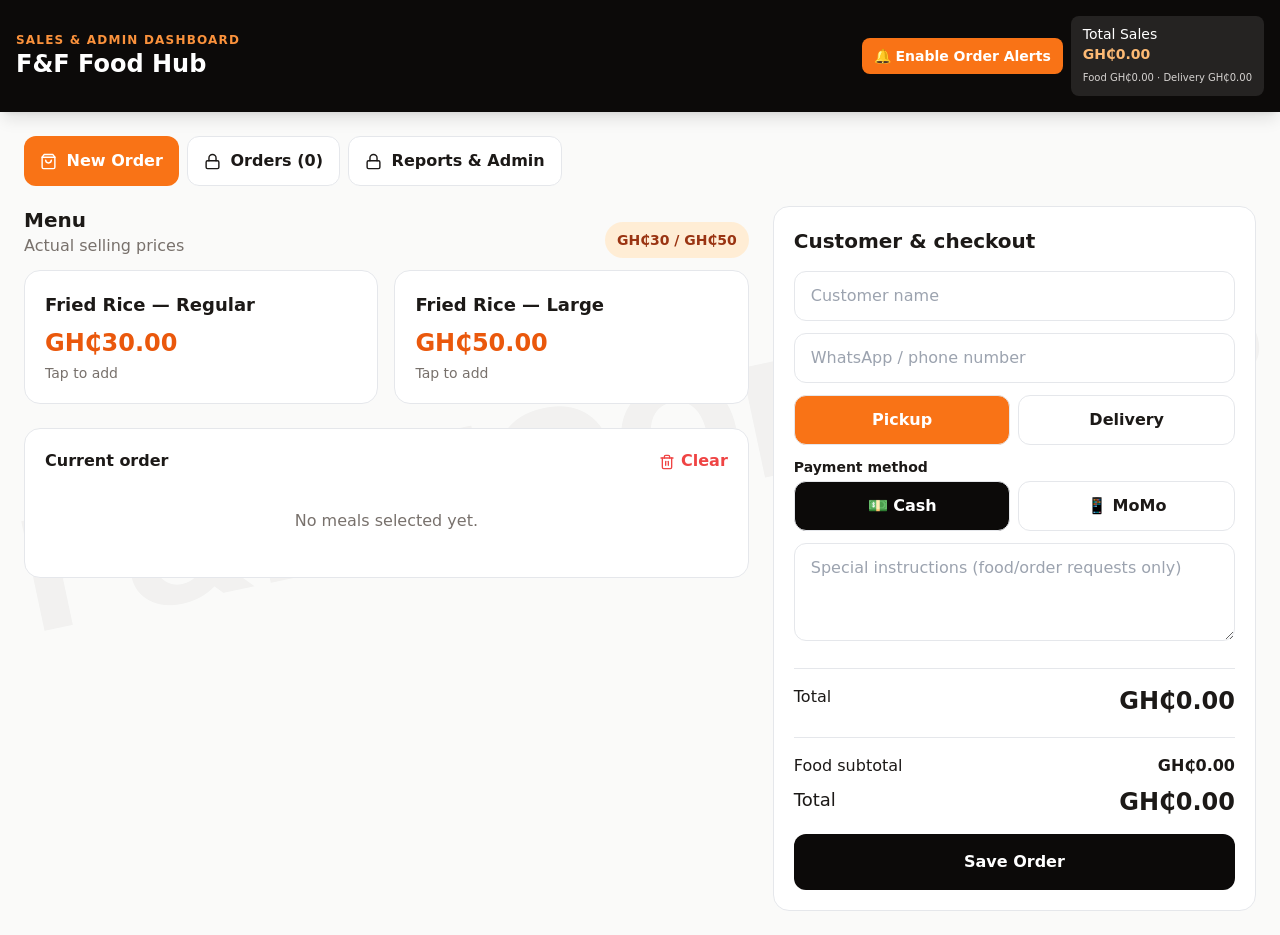
==== admin.html @ ff4fe04d "Add files via upload" ====
<!doctype html>
<html lang="en">
  <head>
    <meta charset="UTF-8" />
    <meta name="viewport" content="width=device-width, initial-scale=1.0" />
    <meta name="robots" content="noindex" />
    <title>F&F Food Hub — Admin</title>
    <link rel="icon" href="data:image/svg+xml,%3Csvg xmlns=%27http://www.w3.org/2000/svg%27 viewBox=%270 0 100 100%27%3E%3Ctext y=%27.9em%27 font-size=%2790%27%3E%F0%9F%8D%9A%3C/text%3E%3C/svg%3E" />
    <script src="./config.js"></script>
    <script type="module" crossorigin src="./admin-DzEdppI-.js"></script>
    <link rel="modulepreload" crossorigin href="./index-YkFhMO-H.js">
    <link rel="stylesheet" crossorigin href="./index-C70rME9U.css">
  </head>
  <body>
    <div id="root"></div>
  </body>
</html>
---- index-C70rME9U.css ----
*,:before,:after{--tw-border-spacing-x: 0;--tw-border-spacing-y: 0;--tw-translate-x: 0;--tw-translate-y: 0;--tw-rotate: 0;--tw-skew-x: 0;--tw-skew-y: 0;--tw-scale-x: 1;--tw-scale-y: 1;--tw-pan-x: ;--tw-pan-y: ;--tw-pinch-zoom: ;--tw-scroll-snap-strictness: proximity;--tw-gradient-from-position: ;--tw-gradient-via-position: ;--tw-gradient-to-position: ;--tw-ordinal: ;--tw-slashed-zero: ;--tw-numeric-figure: ;--tw-numeric-spacing: ;--tw-numeric-fraction: ;--tw-ring-inset: ;--tw-ring-offset-width: 0px;--tw-ring-offset-color: #fff;--tw-ring-color: rgb(59 130 246 / .5);--tw-ring-offset-shadow: 0 0 #0000;--tw-ring-shadow: 0 0 #0000;--tw-shadow: 0 0 #0000;--tw-shadow-colored: 0 0 #0000;--tw-blur: ;--tw-brightness: ;--tw-contrast: ;--tw-grayscale: ;--tw-hue-rotate: ;--tw-invert: ;--tw-saturate: ;--tw-sepia: ;--tw-drop-shadow: ;--tw-backdrop-blur: ;--tw-backdrop-brightness: ;--tw-backdrop-contrast: ;--tw-backdrop-grayscale: ;--tw-backdrop-hue-rotate: ;--tw-backdrop-invert: ;--tw-backdrop-opacity: ;--tw-backdrop-saturate: ;--tw-backdrop-sepia: ;--tw-contain-size: ;--tw-contain-layout: ;--tw-contain-paint: ;--tw-contain-style: }::backdrop{--tw-border-spacing-x: 0;--tw-border-spacing-y: 0;--tw-translate-x: 0;--tw-translate-y: 0;--tw-rotate: 0;--tw-skew-x: 0;--tw-skew-y: 0;--tw-scale-x: 1;--tw-scale-y: 1;--tw-pan-x: ;--tw-pan-y: ;--tw-pinch-zoom: ;--tw-scroll-snap-strictness: proximity;--tw-gradient-from-position: ;--tw-gradient-via-position: ;--tw-gradient-to-position: ;--tw-ordinal: ;--tw-slashed-zero: ;--tw-numeric-figure: ;--tw-numeric-spacing: ;--tw-numeric-fraction: ;--tw-ring-inset: ;--tw-ring-offset-width: 0px;--tw-ring-offset-color: #fff;--tw-ring-color: rgb(59 130 246 / .5);--tw-ring-offset-shadow: 0 0 #0000;--tw-ring-shadow: 0 0 #0000;--tw-shadow: 0 0 #0000;--tw-shadow-colored: 0 0 #0000;--tw-blur: ;--tw-brightness: ;--tw-contrast: ;--tw-grayscale: ;--tw-hue-rotate: ;--tw-invert: ;--tw-saturate: ;--tw-sepia: ;--tw-drop-shadow: ;--tw-backdrop-blur: ;--tw-backdrop-brightness: ;--tw-backdrop-contrast: ;--tw-backdrop-grayscale: ;--tw-backdrop-hue-rotate: ;--tw-backdrop-invert: ;--tw-backdrop-opacity: ;--tw-backdrop-saturate: ;--tw-backdrop-sepia: ;--tw-contain-size: ;--tw-contain-layout: ;--tw-contain-paint: ;--tw-contain-style: }*,:before,:after{box-sizing:border-box;border-width:0;border-style:solid;border-color:#e5e7eb}:before,:after{--tw-content: ""}html,:host{line-height:1.5;-webkit-text-size-adjust:100%;-moz-tab-size:4;-o-tab-size:4;tab-size:4;font-family:ui-sans-serif,system-ui,sans-serif,"Apple Color Emoji","Segoe UI Emoji",Segoe UI Symbol,"Noto Color Emoji";font-feature-settings:normal;font-variation-settings:normal;-webkit-tap-highlight-color:transparent}body{margin:0;line-height:inherit}hr{height:0;color:inherit;border-top-width:1px}abbr:where([title]){-webkit-text-decoration:underline dotted;text-decoration:underline dotted}h1,h2,h3,h4,h5,h6{font-size:inherit;font-weight:inherit}a{color:inherit;text-decoration:inherit}b,strong{font-weight:bolder}code,kbd,samp,pre{font-family:ui-monospace,SFMono-Regular,Menlo,Monaco,Consolas,Liberation Mono,Courier New,monospace;font-feature-settings:normal;font-variation-settings:normal;font-size:1em}small{font-size:80%}sub,sup{font-size:75%;line-height:0;position:relative;vertical-align:baseline}sub{bottom:-.25em}sup{top:-.5em}table{text-indent:0;border-color:inherit;border-collapse:collapse}button,input,optgroup,select,textarea{font-family:inherit;font-feature-settings:inherit;font-variation-settings:inherit;font-size:100%;font-weight:inherit;line-height:inherit;letter-spacing:inherit;color:inherit;margin:0;padding:0}button,select{text-transform:none}button,input:where([type=button]),input:where([type=reset]),input:where([type=submit]){-webkit-appearance:button;background-color:transparent;background-image:none}:-moz-focusring{outline:auto}:-moz-ui-invalid{box-shadow:none}progress{vertical-align:baseline}::-webkit-inner-spin-button,::-webkit-outer-spin-button{height:auto}[type=search]{-webkit-appearance:textfield;outline-offset:-2px}::-webkit-search-decoration{-webkit-appearance:none}::-webkit-file-upload-button{-webkit-appearance:button;font:inherit}summary{display:list-item}blockquote,dl,dd,h1,h2,h3,h4,h5,h6,hr,figure,p,pre{margin:0}fieldset{margin:0;padding:0}legend{padding:0}ol,ul,menu{list-style:none;margin:0;padding:0}dialog{padding:0}textarea{resize:vertical}input::-moz-placeholder,textarea::-moz-placeholder{opacity:1;color:#9ca3af}input::placeholder,textarea::placeholder{opacity:1;color:#9ca3af}button,[role=button]{cursor:pointer}:disabled{cursor:default}img,svg,video,canvas,audio,iframe,embed,object{display:block;vertical-align:middle}img,video{max-width:100%;height:auto}[hidden]:where(:not([hidden=until-found])){display:none}.pointer-events-none{pointer-events:none}.fixed{position:fixed}.absolute{position:absolute}.relative{position:relative}.sticky{position:sticky}.inset-0{top:0;right:0;bottom:0;left:0}.top-0{top:0}.z-0{z-index:0}.z-10{z-index:10}.z-20{z-index:20}.z-50{z-index:50}.order-12{order:12}.mx-auto{margin-left:auto;margin-right:auto}.mb-1{margin-bottom:.25rem}.mb-2{margin-bottom:.5rem}.mb-3{margin-bottom:.75rem}.mb-4{margin-bottom:1rem}.mb-5{margin-bottom:1.25rem}.mb-6{margin-bottom:1.5rem}.mr-1{margin-right:.25rem}.mr-2{margin-right:.5rem}.mt-1{margin-top:.25rem}.mt-2{margin-top:.5rem}.mt-3{margin-top:.75rem}.mt-4{margin-top:1rem}.mt-5{margin-top:1.25rem}.mt-6{margin-top:1.5rem}.block{display:block}.inline{display:inline}.flex{display:flex}.table{display:table}.grid{display:grid}.hidden{display:none}.h-fit{height:-moz-fit-content;height:fit-content}.min-h-screen{min-height:100vh}.w-full{width:100%}.min-w-0{min-width:0px}.min-w-6{min-width:1.5rem}.min-w-\[190px\]{min-width:190px}.max-w-4xl{max-width:56rem}.max-w-7xl{max-width:80rem}.max-w-md{max-width:28rem}.max-w-xl{max-width:36rem}.flex-1{flex:1 1 0%}.-rotate-12{--tw-rotate: -12deg;transform:translate(var(--tw-translate-x),var(--tw-translate-y)) rotate(var(--tw-rotate)) skew(var(--tw-skew-x)) skewY(var(--tw-skew-y)) scaleX(var(--tw-scale-x)) scaleY(var(--tw-scale-y))}@keyframes pulse{50%{opacity:.5}}.animate-pulse{animation:pulse 2s cubic-bezier(.4,0,.6,1) infinite}.cursor-not-allowed{cursor:not-allowed}.grid-cols-1{grid-template-columns:repeat(1,minmax(0,1fr))}.grid-cols-2{grid-template-columns:repeat(2,minmax(0,1fr))}.grid-cols-4{grid-template-columns:repeat(4,minmax(0,1fr))}.flex-wrap{flex-wrap:wrap}.items-start{align-items:flex-start}.items-end{align-items:flex-end}.items-center{align-items:center}.justify-end{justify-content:flex-end}.justify-center{justify-content:center}.justify-between{justify-content:space-between}.gap-2{gap:.5rem}.gap-3{gap:.75rem}.gap-4{gap:1rem}.gap-6{gap:1.5rem}.space-y-2>:not([hidden])~:not([hidden]){--tw-space-y-reverse: 0;margin-top:calc(.5rem * calc(1 - var(--tw-space-y-reverse)));margin-bottom:calc(.5rem * var(--tw-space-y-reverse))}.space-y-3>:not([hidden])~:not([hidden]){--tw-space-y-reverse: 0;margin-top:calc(.75rem * calc(1 - var(--tw-space-y-reverse)));margin-bottom:calc(.75rem * var(--tw-space-y-reverse))}.space-y-5>:not([hidden])~:not([hidden]){--tw-space-y-reverse: 0;margin-top:calc(1.25rem * calc(1 - var(--tw-space-y-reverse)));margin-bottom:calc(1.25rem * var(--tw-space-y-reverse))}.space-y-6>:not([hidden])~:not([hidden]){--tw-space-y-reverse: 0;margin-top:calc(1.5rem * calc(1 - var(--tw-space-y-reverse)));margin-bottom:calc(1.5rem * var(--tw-space-y-reverse))}.overflow-hidden{overflow:hidden}.overflow-x-auto{overflow-x:auto}.overflow-y-auto{overflow-y:auto}.whitespace-nowrap{white-space:nowrap}.rounded-2xl{border-radius:1rem}.rounded-full{border-radius:9999px}.rounded-lg{border-radius:.5rem}.rounded-xl{border-radius:.75rem}.border{border-width:1px}.border-2{border-width:2px}.border-y{border-top-width:1px;border-bottom-width:1px}.border-y-2{border-top-width:2px;border-bottom-width:2px}.border-b{border-bottom-width:1px}.border-b-2{border-bottom-width:2px}.border-t{border-top-width:1px}.border-t-2{border-top-width:2px}.border-amber-200{--tw-border-opacity: 1;border-color:rgb(253 230 138 / var(--tw-border-opacity, 1))}.border-amber-300{--tw-border-opacity: 1;border-color:rgb(252 211 77 / var(--tw-border-opacity, 1))}.border-green-200{--tw-border-opacity: 1;border-color:rgb(187 247 208 / var(--tw-border-opacity, 1))}.border-green-300{--tw-border-opacity: 1;border-color:rgb(134 239 172 / var(--tw-border-opacity, 1))}.border-orange-200{--tw-border-opacity: 1;border-color:rgb(254 215 170 / var(--tw-border-opacity, 1))}.border-orange-300{--tw-border-opacity: 1;border-color:rgb(253 186 116 / var(--tw-border-opacity, 1))}.border-red-200{--tw-border-opacity: 1;border-color:rgb(254 202 202 / var(--tw-border-opacity, 1))}.border-red-300{--tw-border-opacity: 1;border-color:rgb(252 165 165 / var(--tw-border-opacity, 1))}.border-stone-200{--tw-border-opacity: 1;border-color:rgb(231 229 228 / var(--tw-border-opacity, 1))}.border-stone-900{--tw-border-opacity: 1;border-color:rgb(28 25 23 / var(--tw-border-opacity, 1))}.bg-amber-100{--tw-bg-opacity: 1;background-color:rgb(254 243 199 / var(--tw-bg-opacity, 1))}.bg-amber-50{--tw-bg-opacity: 1;background-color:rgb(255 251 235 / var(--tw-bg-opacity, 1))}.bg-black\/60{background-color:#0009}.bg-blue-50{--tw-bg-opacity: 1;background-color:rgb(239 246 255 / var(--tw-bg-opacity, 1))}.bg-blue-600{--tw-bg-opacity: 1;background-color:rgb(37 99 235 / var(--tw-bg-opacity, 1))}.bg-green-100{--tw-bg-opacity: 1;background-color:rgb(220 252 231 / var(--tw-bg-opacity, 1))}.bg-green-50{--tw-bg-opacity: 1;background-color:rgb(240 253 244 / var(--tw-bg-opacity, 1))}.bg-green-600{--tw-bg-opacity: 1;background-color:rgb(22 163 74 / var(--tw-bg-opacity, 1))}.bg-green-700{--tw-bg-opacity: 1;background-color:rgb(21 128 61 / var(--tw-bg-opacity, 1))}.bg-orange-100{--tw-bg-opacity: 1;background-color:rgb(255 237 213 / var(--tw-bg-opacity, 1))}.bg-orange-50{--tw-bg-opacity: 1;background-color:rgb(255 247 237 / var(--tw-bg-opacity, 1))}.bg-orange-500{--tw-bg-opacity: 1;background-color:rgb(249 115 22 / var(--tw-bg-opacity, 1))}.bg-red-100{--tw-bg-opacity: 1;background-color:rgb(254 226 226 / var(--tw-bg-opacity, 1))}.bg-red-50{--tw-bg-opacity: 1;background-color:rgb(254 242 242 / var(--tw-bg-opacity, 1))}.bg-red-600{--tw-bg-opacity: 1;background-color:rgb(220 38 38 / var(--tw-bg-opacity, 1))}.bg-stone-100{--tw-bg-opacity: 1;background-color:rgb(245 245 244 / var(--tw-bg-opacity, 1))}.bg-stone-200{--tw-bg-opacity: 1;background-color:rgb(231 229 228 / var(--tw-bg-opacity, 1))}.bg-stone-300{--tw-bg-opacity: 1;background-color:rgb(214 211 209 / var(--tw-bg-opacity, 1))}.bg-stone-50{--tw-bg-opacity: 1;background-color:rgb(250 250 249 / var(--tw-bg-opacity, 1))}.bg-stone-900{--tw-bg-opacity: 1;background-color:rgb(28 25 23 / var(--tw-bg-opacity, 1))}.bg-stone-950{--tw-bg-opacity: 1;background-color:rgb(12 10 9 / var(--tw-bg-opacity, 1))}.bg-white{--tw-bg-opacity: 1;background-color:rgb(255 255 255 / var(--tw-bg-opacity, 1))}.bg-white\/10{background-color:#ffffff1a}.p-10{padding:2.5rem}.p-2{padding:.5rem}.p-3{padding:.75rem}.p-4{padding:1rem}.p-5{padding:1.25rem}.p-6{padding:1.5rem}.px-2{padding-left:.5rem;padding-right:.5rem}.px-3{padding-left:.75rem;padding-right:.75rem}.px-4{padding-left:1rem;padding-right:1rem}.px-5{padding-left:1.25rem;padding-right:1.25rem}.py-1{padding-top:.25rem;padding-bottom:.25rem}.py-2{padding-top:.5rem;padding-bottom:.5rem}.py-3{padding-top:.75rem;padding-bottom:.75rem}.py-4{padding-top:1rem;padding-bottom:1rem}.py-6{padding-top:1.5rem;padding-bottom:1.5rem}.pb-4{padding-bottom:1rem}.pt-3{padding-top:.75rem}.pt-4{padding-top:1rem}.text-left{text-align:left}.text-center{text-align:center}.text-right{text-align:right}.text-2xl{font-size:1.5rem;line-height:2rem}.text-6xl{font-size:3.75rem;line-height:1}.text-\[10px\]{font-size:10px}.text-\[16vw\]{font-size:16vw}.text-lg{font-size:1.125rem;line-height:1.75rem}.text-sm{font-size:.875rem;line-height:1.25rem}.text-xl{font-size:1.25rem;line-height:1.75rem}.text-xs{font-size:.75rem;line-height:1rem}.font-black{font-weight:900}.font-bold{font-weight:700}.uppercase{text-transform:uppercase}.leading-6{line-height:1.5rem}.leading-none{line-height:1}.tracking-\[0\.2em\]{letter-spacing:.2em}.tracking-tight{letter-spacing:-.025em}.tracking-widest{letter-spacing:.1em}.text-amber-900{--tw-text-opacity: 1;color:rgb(120 53 15 / var(--tw-text-opacity, 1))}.text-green-700{--tw-text-opacity: 1;color:rgb(21 128 61 / var(--tw-text-opacity, 1))}.text-green-800{--tw-text-opacity: 1;color:rgb(22 101 52 / var(--tw-text-opacity, 1))}.text-green-900{--tw-text-opacity: 1;color:rgb(20 83 45 / var(--tw-text-opacity, 1))}.text-orange-300{--tw-text-opacity: 1;color:rgb(253 186 116 / var(--tw-text-opacity, 1))}.text-orange-400{--tw-text-opacity: 1;color:rgb(251 146 60 / var(--tw-text-opacity, 1))}.text-orange-600{--tw-text-opacity: 1;color:rgb(234 88 12 / var(--tw-text-opacity, 1))}.text-orange-700{--tw-text-opacity: 1;color:rgb(194 65 12 / var(--tw-text-opacity, 1))}.text-orange-800{--tw-text-opacity: 1;color:rgb(154 52 18 / var(--tw-text-opacity, 1))}.text-red-500{--tw-text-opacity: 1;color:rgb(239 68 68 / var(--tw-text-opacity, 1))}.text-red-600{--tw-text-opacity: 1;color:rgb(220 38 38 / var(--tw-text-opacity, 1))}.text-red-700{--tw-text-opacity: 1;color:rgb(185 28 28 / var(--tw-text-opacity, 1))}.text-red-800{--tw-text-opacity: 1;color:rgb(153 27 27 / var(--tw-text-opacity, 1))}.text-stone-300{--tw-text-opacity: 1;color:rgb(214 211 209 / var(--tw-text-opacity, 1))}.text-stone-400{--tw-text-opacity: 1;color:rgb(168 162 158 / var(--tw-text-opacity, 1))}.text-stone-500{--tw-text-opacity: 1;color:rgb(120 113 108 / var(--tw-text-opacity, 1))}.text-stone-600{--tw-text-opacity: 1;color:rgb(87 83 78 / var(--tw-text-opacity, 1))}.text-stone-700{--tw-text-opacity: 1;color:rgb(68 64 60 / var(--tw-text-opacity, 1))}.text-stone-900{--tw-text-opacity: 1;color:rgb(28 25 23 / var(--tw-text-opacity, 1))}.text-white{--tw-text-opacity: 1;color:rgb(255 255 255 / var(--tw-text-opacity, 1))}.line-through{text-decoration-line:line-through}.opacity-60{opacity:.6}.opacity-70{opacity:.7}.opacity-\[0\.035\]{opacity:.035}.opacity-\[0\.045\]{opacity:.045}.shadow-2xl{--tw-shadow: 0 25px 50px -12px rgb(0 0 0 / .25);--tw-shadow-colored: 0 25px 50px -12px var(--tw-shadow-color);box-shadow:var(--tw-ring-offset-shadow, 0 0 #0000),var(--tw-ring-shadow, 0 0 #0000),var(--tw-shadow)}.shadow-lg{--tw-shadow: 0 10px 15px -3px rgb(0 0 0 / .1), 0 4px 6px -4px rgb(0 0 0 / .1);--tw-shadow-colored: 0 10px 15px -3px var(--tw-shadow-color), 0 4px 6px -4px var(--tw-shadow-color);box-shadow:var(--tw-ring-offset-shadow, 0 0 #0000),var(--tw-ring-shadow, 0 0 #0000),var(--tw-shadow)}.filter{filter:var(--tw-blur) var(--tw-brightness) var(--tw-contrast) var(--tw-grayscale) var(--tw-hue-rotate) var(--tw-invert) var(--tw-saturate) var(--tw-sepia) var(--tw-drop-shadow)}*{box-sizing:border-box}body{margin:0;font-family:Inter,ui-sans-serif,system-ui,-apple-system,BlinkMacSystemFont,Segoe UI,sans-serif}button,input,textarea,select{font:inherit}button{cursor:pointer}.hover\:border-orange-400:hover{--tw-border-opacity: 1;border-color:rgb(251 146 60 / var(--tw-border-opacity, 1))}.hover\:border-orange-500:hover{--tw-border-opacity: 1;border-color:rgb(249 115 22 / var(--tw-border-opacity, 1))}.hover\:shadow-md:hover{--tw-shadow: 0 4px 6px -1px rgb(0 0 0 / .1), 0 2px 4px -2px rgb(0 0 0 / .1);--tw-shadow-colored: 0 4px 6px -1px var(--tw-shadow-color), 0 2px 4px -2px var(--tw-shadow-color);box-shadow:var(--tw-ring-offset-shadow, 0 0 #0000),var(--tw-ring-shadow, 0 0 #0000),var(--tw-shadow)}.disabled\:opacity-60:disabled{opacity:.6}@media(min-width:640px){.sm\:grid-cols-2{grid-template-columns:repeat(2,minmax(0,1fr))}.sm\:text-2xl{font-size:1.5rem;line-height:2rem}.sm\:text-7xl{font-size:4.5rem;line-height:1}.sm\:text-\[12vw\]{font-size:12vw}.sm\:text-sm{font-size:.875rem;line-height:1.25rem}}@media(min-width:768px){.md\:grid-cols-3{grid-template-columns:repeat(3,minmax(0,1fr))}.md\:grid-cols-\[1fr_\.7fr_\.7fr_auto\]{grid-template-columns:1fr .7fr .7fr auto}.md\:p-6{padding:1.5rem}}@media(min-width:1024px){.lg\:sticky{position:sticky}.lg\:top-24{top:6rem}.lg\:grid-cols-2{grid-template-columns:repeat(2,minmax(0,1fr))}.lg\:grid-cols-3{grid-template-columns:repeat(3,minmax(0,1fr))}.lg\:grid-cols-4{grid-template-columns:repeat(4,minmax(0,1fr))}.lg\:grid-cols-5{grid-template-columns:repeat(5,minmax(0,1fr))}.lg\:grid-cols-\[1\.2fr_\.8fr\]{grid-template-columns:1.2fr .8fr}}
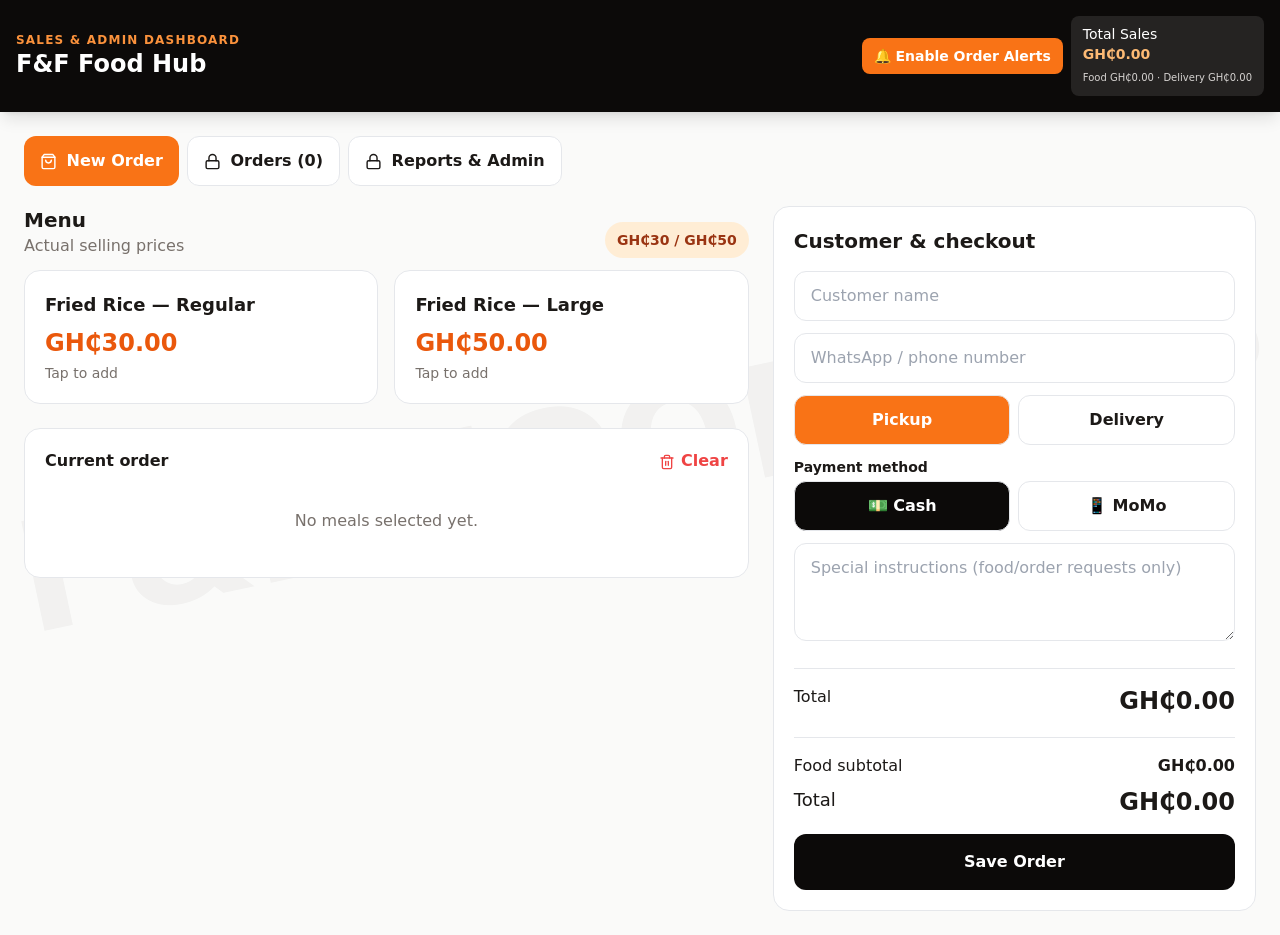
==== commit 22fb8972: "Add files via upload" ====
--- a/admin.html
+++ b/admin.html
@@ -7,9 +7,9 @@
     <title>F&F Food Hub — Admin</title>
     <link rel="icon" href="data:image/svg+xml,%3Csvg xmlns=%27http://www.w3.org/2000/svg%27 viewBox=%270 0 100 100%27%3E%3Ctext y=%27.9em%27 font-size=%2790%27%3E%F0%9F%8D%9A%3C/text%3E%3C/svg%3E" />
     <script src="./config.js"></script>
-    <script type="module" crossorigin src="./admin-DzEdppI-.js"></script>
-    <link rel="modulepreload" crossorigin href="./index-YkFhMO-H.js">
-    <link rel="stylesheet" crossorigin href="./index-C70rME9U.css">
+    <script type="module" crossorigin src="./admin.js"></script>
+    <link rel="modulepreload" crossorigin href="./index.js">
+    <link rel="stylesheet" crossorigin href="./index.css">
   </head>
   <body>
     <div id="root"></div>
--- a/index.css
+++ b/index.css
@@ -0,0 +1 @@
+*,:before,:after{--tw-border-spacing-x: 0;--tw-border-spacing-y: 0;--tw-translate-x: 0;--tw-translate-y: 0;--tw-rotate: 0;--tw-skew-x: 0;--tw-skew-y: 0;--tw-scale-x: 1;--tw-scale-y: 1;--tw-pan-x: ;--tw-pan-y: ;--tw-pinch-zoom: ;--tw-scroll-snap-strictness: proximity;--tw-gradient-from-position: ;--tw-gradient-via-position: ;--tw-gradient-to-position: ;--tw-ordinal: ;--tw-slashed-zero: ;--tw-numeric-figure: ;--tw-numeric-spacing: ;--tw-numeric-fraction: ;--tw-ring-inset: ;--tw-ring-offset-width: 0px;--tw-ring-offset-color: #fff;--tw-ring-color: rgb(59 130 246 / .5);--tw-ring-offset-shadow: 0 0 #0000;--tw-ring-shadow: 0 0 #0000;--tw-shadow: 0 0 #0000;--tw-shadow-colored: 0 0 #0000;--tw-blur: ;--tw-brightness: ;--tw-contrast: ;--tw-grayscale: ;--tw-hue-rotate: ;--tw-invert: ;--tw-saturate: ;--tw-sepia: ;--tw-drop-shadow: ;--tw-backdrop-blur: ;--tw-backdrop-brightness: ;--tw-backdrop-contrast: ;--tw-backdrop-grayscale: ;--tw-backdrop-hue-rotate: ;--tw-backdrop-invert: ;--tw-backdrop-opacity: ;--tw-backdrop-saturate: ;--tw-backdrop-sepia: ;--tw-contain-size: ;--tw-contain-layout: ;--tw-contain-paint: ;--tw-contain-style: }::backdrop{--tw-border-spacing-x: 0;--tw-border-spacing-y: 0;--tw-translate-x: 0;--tw-translate-y: 0;--tw-rotate: 0;--tw-skew-x: 0;--tw-skew-y: 0;--tw-scale-x: 1;--tw-scale-y: 1;--tw-pan-x: ;--tw-pan-y: ;--tw-pinch-zoom: ;--tw-scroll-snap-strictness: proximity;--tw-gradient-from-position: ;--tw-gradient-via-position: ;--tw-gradient-to-position: ;--tw-ordinal: ;--tw-slashed-zero: ;--tw-numeric-figure: ;--tw-numeric-spacing: ;--tw-numeric-fraction: ;--tw-ring-inset: ;--tw-ring-offset-width: 0px;--tw-ring-offset-color: #fff;--tw-ring-color: rgb(59 130 246 / .5);--tw-ring-offset-shadow: 0 0 #0000;--tw-ring-shadow: 0 0 #0000;--tw-shadow: 0 0 #0000;--tw-shadow-colored: 0 0 #0000;--tw-blur: ;--tw-brightness: ;--tw-contrast: ;--tw-grayscale: ;--tw-hue-rotate: ;--tw-invert: ;--tw-saturate: ;--tw-sepia: ;--tw-drop-shadow: ;--tw-backdrop-blur: ;--tw-backdrop-brightness: ;--tw-backdrop-contrast: ;--tw-backdrop-grayscale: ;--tw-backdrop-hue-rotate: ;--tw-backdrop-invert: ;--tw-backdrop-opacity: ;--tw-backdrop-saturate: ;--tw-backdrop-sepia: ;--tw-contain-size: ;--tw-contain-layout: ;--tw-contain-paint: ;--tw-contain-style: }*,:before,:after{box-sizing:border-box;border-width:0;border-style:solid;border-color:#e5e7eb}:before,:after{--tw-content: ""}html,:host{line-height:1.5;-webkit-text-size-adjust:100%;-moz-tab-size:4;-o-tab-size:4;tab-size:4;font-family:ui-sans-serif,system-ui,sans-serif,"Apple Color Emoji","Segoe UI Emoji",Segoe UI Symbol,"Noto Color Emoji";font-feature-settings:normal;font-variation-settings:normal;-webkit-tap-highlight-color:transparent}body{margin:0;line-height:inherit}hr{height:0;color:inherit;border-top-width:1px}abbr:where([title]){-webkit-text-decoration:underline dotted;text-decoration:underline dotted}h1,h2,h3,h4,h5,h6{font-size:inherit;font-weight:inherit}a{color:inherit;text-decoration:inherit}b,strong{font-weight:bolder}code,kbd,samp,pre{font-family:ui-monospace,SFMono-Regular,Menlo,Monaco,Consolas,Liberation Mono,Courier New,monospace;font-feature-settings:normal;font-variation-settings:normal;font-size:1em}small{font-size:80%}sub,sup{font-size:75%;line-height:0;position:relative;vertical-align:baseline}sub{bottom:-.25em}sup{top:-.5em}table{text-indent:0;border-color:inherit;border-collapse:collapse}button,input,optgroup,select,textarea{font-family:inherit;font-feature-settings:inherit;font-variation-settings:inherit;font-size:100%;font-weight:inherit;line-height:inherit;letter-spacing:inherit;color:inherit;margin:0;padding:0}button,select{text-transform:none}button,input:where([type=button]),input:where([type=reset]),input:where([type=submit]){-webkit-appearance:button;background-color:transparent;background-image:none}:-moz-focusring{outline:auto}:-moz-ui-invalid{box-shadow:none}progress{vertical-align:baseline}::-webkit-inner-spin-button,::-webkit-outer-spin-button{height:auto}[type=search]{-webkit-appearance:textfield;outline-offset:-2px}::-webkit-search-decoration{-webkit-appearance:none}::-webkit-file-upload-button{-webkit-appearance:button;font:inherit}summary{display:list-item}blockquote,dl,dd,h1,h2,h3,h4,h5,h6,hr,figure,p,pre{margin:0}fieldset{margin:0;padding:0}legend{padding:0}ol,ul,menu{list-style:none;margin:0;padding:0}dialog{padding:0}textarea{resize:vertical}input::-moz-placeholder,textarea::-moz-placeholder{opacity:1;color:#9ca3af}input::placeholder,textarea::placeholder{opacity:1;color:#9ca3af}button,[role=button]{cursor:pointer}:disabled{cursor:default}img,svg,video,canvas,audio,iframe,embed,object{display:block;vertical-align:middle}img,video{max-width:100%;height:auto}[hidden]:where(:not([hidden=until-found])){display:none}.pointer-events-none{pointer-events:none}.fixed{position:fixed}.absolute{position:absolute}.relative{position:relative}.sticky{position:sticky}.inset-0{top:0;right:0;bottom:0;left:0}.top-0{top:0}.z-0{z-index:0}.z-10{z-index:10}.z-20{z-index:20}.z-50{z-index:50}.order-12{order:12}.mx-auto{margin-left:auto;margin-right:auto}.mb-1{margin-bottom:.25rem}.mb-2{margin-bottom:.5rem}.mb-3{margin-bottom:.75rem}.mb-4{margin-bottom:1rem}.mb-5{margin-bottom:1.25rem}.mb-6{margin-bottom:1.5rem}.mr-1{margin-right:.25rem}.mr-2{margin-right:.5rem}.mt-1{margin-top:.25rem}.mt-2{margin-top:.5rem}.mt-3{margin-top:.75rem}.mt-4{margin-top:1rem}.mt-5{margin-top:1.25rem}.mt-6{margin-top:1.5rem}.block{display:block}.inline{display:inline}.flex{display:flex}.table{display:table}.grid{display:grid}.hidden{display:none}.h-5{height:1.25rem}.h-fit{height:-moz-fit-content;height:fit-content}.min-h-screen{min-height:100vh}.w-5{width:1.25rem}.w-full{width:100%}.min-w-0{min-width:0px}.min-w-6{min-width:1.5rem}.min-w-\[190px\]{min-width:190px}.max-w-4xl{max-width:56rem}.max-w-7xl{max-width:80rem}.max-w-md{max-width:28rem}.max-w-xl{max-width:36rem}.flex-1{flex:1 1 0%}.-rotate-12{--tw-rotate: -12deg;transform:translate(var(--tw-translate-x),var(--tw-translate-y)) rotate(var(--tw-rotate)) skew(var(--tw-skew-x)) skewY(var(--tw-skew-y)) scaleX(var(--tw-scale-x)) scaleY(var(--tw-scale-y))}@keyframes pulse{50%{opacity:.5}}.animate-pulse{animation:pulse 2s cubic-bezier(.4,0,.6,1) infinite}.cursor-not-allowed{cursor:not-allowed}.cursor-pointer{cursor:pointer}.grid-cols-1{grid-template-columns:repeat(1,minmax(0,1fr))}.grid-cols-2{grid-template-columns:repeat(2,minmax(0,1fr))}.grid-cols-4{grid-template-columns:repeat(4,minmax(0,1fr))}.flex-wrap{flex-wrap:wrap}.items-start{align-items:flex-start}.items-end{align-items:flex-end}.items-center{align-items:center}.justify-end{justify-content:flex-end}.justify-center{justify-content:center}.justify-between{justify-content:space-between}.gap-2{gap:.5rem}.gap-3{gap:.75rem}.gap-4{gap:1rem}.gap-6{gap:1.5rem}.space-y-2>:not([hidden])~:not([hidden]){--tw-space-y-reverse: 0;margin-top:calc(.5rem * calc(1 - var(--tw-space-y-reverse)));margin-bottom:calc(.5rem * var(--tw-space-y-reverse))}.space-y-3>:not([hidden])~:not([hidden]){--tw-space-y-reverse: 0;margin-top:calc(.75rem * calc(1 - var(--tw-space-y-reverse)));margin-bottom:calc(.75rem * var(--tw-space-y-reverse))}.space-y-5>:not([hidden])~:not([hidden]){--tw-space-y-reverse: 0;margin-top:calc(1.25rem * calc(1 - var(--tw-space-y-reverse)));margin-bottom:calc(1.25rem * var(--tw-space-y-reverse))}.space-y-6>:not([hidden])~:not([hidden]){--tw-space-y-reverse: 0;margin-top:calc(1.5rem * calc(1 - var(--tw-space-y-reverse)));margin-bottom:calc(1.5rem * var(--tw-space-y-reverse))}.overflow-hidden{overflow:hidden}.overflow-x-auto{overflow-x:auto}.overflow-y-auto{overflow-y:auto}.whitespace-nowrap{white-space:nowrap}.rounded-2xl{border-radius:1rem}.rounded-full{border-radius:9999px}.rounded-lg{border-radius:.5rem}.rounded-xl{border-radius:.75rem}.border{border-width:1px}.border-2{border-width:2px}.border-y{border-top-width:1px;border-bottom-width:1px}.border-y-2{border-top-width:2px;border-bottom-width:2px}.border-b{border-bottom-width:1px}.border-b-2{border-bottom-width:2px}.border-t{border-top-width:1px}.border-t-2{border-top-width:2px}.border-amber-200{--tw-border-opacity: 1;border-color:rgb(253 230 138 / var(--tw-border-opacity, 1))}.border-amber-300{--tw-border-opacity: 1;border-color:rgb(252 211 77 / var(--tw-border-opacity, 1))}.border-green-200{--tw-border-opacity: 1;border-color:rgb(187 247 208 / var(--tw-border-opacity, 1))}.border-green-300{--tw-border-opacity: 1;border-color:rgb(134 239 172 / var(--tw-border-opacity, 1))}.border-green-500{--tw-border-opacity: 1;border-color:rgb(34 197 94 / var(--tw-border-opacity, 1))}.border-orange-200{--tw-border-opacity: 1;border-color:rgb(254 215 170 / var(--tw-border-opacity, 1))}.border-orange-300{--tw-border-opacity: 1;border-color:rgb(253 186 116 / var(--tw-border-opacity, 1))}.border-red-200{--tw-border-opacity: 1;border-color:rgb(254 202 202 / var(--tw-border-opacity, 1))}.border-red-300{--tw-border-opacity: 1;border-color:rgb(252 165 165 / var(--tw-border-opacity, 1))}.border-stone-200{--tw-border-opacity: 1;border-color:rgb(231 229 228 / var(--tw-border-opacity, 1))}.border-stone-300{--tw-border-opacity: 1;border-color:rgb(214 211 209 / var(--tw-border-opacity, 1))}.border-stone-900{--tw-border-opacity: 1;border-color:rgb(28 25 23 / var(--tw-border-opacity, 1))}.bg-amber-100{--tw-bg-opacity: 1;background-color:rgb(254 243 199 / var(--tw-bg-opacity, 1))}.bg-amber-50{--tw-bg-opacity: 1;background-color:rgb(255 251 235 / var(--tw-bg-opacity, 1))}.bg-black\/60{background-color:#0009}.bg-blue-50{--tw-bg-opacity: 1;background-color:rgb(239 246 255 / var(--tw-bg-opacity, 1))}.bg-blue-600{--tw-bg-opacity: 1;background-color:rgb(37 99 235 / var(--tw-bg-opacity, 1))}.bg-green-100{--tw-bg-opacity: 1;background-color:rgb(220 252 231 / var(--tw-bg-opacity, 1))}.bg-green-50{--tw-bg-opacity: 1;background-color:rgb(240 253 244 / var(--tw-bg-opacity, 1))}.bg-green-600{--tw-bg-opacity: 1;background-color:rgb(22 163 74 / var(--tw-bg-opacity, 1))}.bg-green-700{--tw-bg-opacity: 1;background-color:rgb(21 128 61 / var(--tw-bg-opacity, 1))}.bg-orange-100{--tw-bg-opacity: 1;background-color:rgb(255 237 213 / var(--tw-bg-opacity, 1))}.bg-orange-50{--tw-bg-opacity: 1;background-color:rgb(255 247 237 / var(--tw-bg-opacity, 1))}.bg-orange-500{--tw-bg-opacity: 1;background-color:rgb(249 115 22 / var(--tw-bg-opacity, 1))}.bg-red-100{--tw-bg-opacity: 1;background-color:rgb(254 226 226 / var(--tw-bg-opacity, 1))}.bg-red-50{--tw-bg-opacity: 1;background-color:rgb(254 242 242 / var(--tw-bg-opacity, 1))}.bg-red-600{--tw-bg-opacity: 1;background-color:rgb(220 38 38 / var(--tw-bg-opacity, 1))}.bg-stone-100{--tw-bg-opacity: 1;background-color:rgb(245 245 244 / var(--tw-bg-opacity, 1))}.bg-stone-200{--tw-bg-opacity: 1;background-color:rgb(231 229 228 / var(--tw-bg-opacity, 1))}.bg-stone-300{--tw-bg-opacity: 1;background-color:rgb(214 211 209 / var(--tw-bg-opacity, 1))}.bg-stone-50{--tw-bg-opacity: 1;background-color:rgb(250 250 249 / var(--tw-bg-opacity, 1))}.bg-stone-900{--tw-bg-opacity: 1;background-color:rgb(28 25 23 / var(--tw-bg-opacity, 1))}.bg-stone-950{--tw-bg-opacity: 1;background-color:rgb(12 10 9 / var(--tw-bg-opacity, 1))}.bg-white{--tw-bg-opacity: 1;background-color:rgb(255 255 255 / var(--tw-bg-opacity, 1))}.bg-white\/10{background-color:#ffffff1a}.p-10{padding:2.5rem}.p-2{padding:.5rem}.p-3{padding:.75rem}.p-4{padding:1rem}.p-5{padding:1.25rem}.p-6{padding:1.5rem}.px-2{padding-left:.5rem;padding-right:.5rem}.px-3{padding-left:.75rem;padding-right:.75rem}.px-4{padding-left:1rem;padding-right:1rem}.px-5{padding-left:1.25rem;padding-right:1.25rem}.py-1{padding-top:.25rem;padding-bottom:.25rem}.py-2{padding-top:.5rem;padding-bottom:.5rem}.py-3{padding-top:.75rem;padding-bottom:.75rem}.py-4{padding-top:1rem;padding-bottom:1rem}.py-6{padding-top:1.5rem;padding-bottom:1.5rem}.pb-4{padding-bottom:1rem}.pt-3{padding-top:.75rem}.pt-4{padding-top:1rem}.text-left{text-align:left}.text-center{text-align:center}.text-right{text-align:right}.text-2xl{font-size:1.5rem;line-height:2rem}.text-6xl{font-size:3.75rem;line-height:1}.text-\[10px\]{font-size:10px}.text-\[16vw\]{font-size:16vw}.text-lg{font-size:1.125rem;line-height:1.75rem}.text-sm{font-size:.875rem;line-height:1.25rem}.text-xl{font-size:1.25rem;line-height:1.75rem}.text-xs{font-size:.75rem;line-height:1rem}.font-black{font-weight:900}.font-bold{font-weight:700}.uppercase{text-transform:uppercase}.leading-6{line-height:1.5rem}.leading-none{line-height:1}.tracking-\[0\.2em\]{letter-spacing:.2em}.tracking-tight{letter-spacing:-.025em}.tracking-widest{letter-spacing:.1em}.text-amber-700{--tw-text-opacity: 1;color:rgb(180 83 9 / var(--tw-text-opacity, 1))}.text-amber-800{--tw-text-opacity: 1;color:rgb(146 64 14 / var(--tw-text-opacity, 1))}.text-amber-900{--tw-text-opacity: 1;color:rgb(120 53 15 / var(--tw-text-opacity, 1))}.text-green-700{--tw-text-opacity: 1;color:rgb(21 128 61 / var(--tw-text-opacity, 1))}.text-green-800{--tw-text-opacity: 1;color:rgb(22 101 52 / var(--tw-text-opacity, 1))}.text-green-900{--tw-text-opacity: 1;color:rgb(20 83 45 / var(--tw-text-opacity, 1))}.text-orange-300{--tw-text-opacity: 1;color:rgb(253 186 116 / var(--tw-text-opacity, 1))}.text-orange-400{--tw-text-opacity: 1;color:rgb(251 146 60 / var(--tw-text-opacity, 1))}.text-orange-600{--tw-text-opacity: 1;color:rgb(234 88 12 / var(--tw-text-opacity, 1))}.text-orange-700{--tw-text-opacity: 1;color:rgb(194 65 12 / var(--tw-text-opacity, 1))}.text-orange-800{--tw-text-opacity: 1;color:rgb(154 52 18 / var(--tw-text-opacity, 1))}.text-red-500{--tw-text-opacity: 1;color:rgb(239 68 68 / var(--tw-text-opacity, 1))}.text-red-600{--tw-text-opacity: 1;color:rgb(220 38 38 / var(--tw-text-opacity, 1))}.text-red-700{--tw-text-opacity: 1;color:rgb(185 28 28 / var(--tw-text-opacity, 1))}.text-red-800{--tw-text-opacity: 1;color:rgb(153 27 27 / var(--tw-text-opacity, 1))}.text-stone-300{--tw-text-opacity: 1;color:rgb(214 211 209 / var(--tw-text-opacity, 1))}.text-stone-400{--tw-text-opacity: 1;color:rgb(168 162 158 / var(--tw-text-opacity, 1))}.text-stone-500{--tw-text-opacity: 1;color:rgb(120 113 108 / var(--tw-text-opacity, 1))}.text-stone-600{--tw-text-opacity: 1;color:rgb(87 83 78 / var(--tw-text-opacity, 1))}.text-stone-700{--tw-text-opacity: 1;color:rgb(68 64 60 / var(--tw-text-opacity, 1))}.text-stone-900{--tw-text-opacity: 1;color:rgb(28 25 23 / var(--tw-text-opacity, 1))}.text-white{--tw-text-opacity: 1;color:rgb(255 255 255 / var(--tw-text-opacity, 1))}.line-through{text-decoration-line:line-through}.accent-green-600{accent-color:#16a34a}.opacity-60{opacity:.6}.opacity-70{opacity:.7}.opacity-\[0\.035\]{opacity:.035}.opacity-\[0\.045\]{opacity:.045}.shadow-2xl{--tw-shadow: 0 25px 50px -12px rgb(0 0 0 / .25);--tw-shadow-colored: 0 25px 50px -12px var(--tw-shadow-color);box-shadow:var(--tw-ring-offset-shadow, 0 0 #0000),var(--tw-ring-shadow, 0 0 #0000),var(--tw-shadow)}.shadow-lg{--tw-shadow: 0 10px 15px -3px rgb(0 0 0 / .1), 0 4px 6px -4px rgb(0 0 0 / .1);--tw-shadow-colored: 0 10px 15px -3px var(--tw-shadow-color), 0 4px 6px -4px var(--tw-shadow-color);box-shadow:var(--tw-ring-offset-shadow, 0 0 #0000),var(--tw-ring-shadow, 0 0 #0000),var(--tw-shadow)}.filter{filter:var(--tw-blur) var(--tw-brightness) var(--tw-contrast) var(--tw-grayscale) var(--tw-hue-rotate) var(--tw-invert) var(--tw-saturate) var(--tw-sepia) var(--tw-drop-shadow)}*{box-sizing:border-box}body{margin:0;font-family:Inter,ui-sans-serif,system-ui,-apple-system,BlinkMacSystemFont,Segoe UI,sans-serif}button,input,textarea,select{font:inherit}button{cursor:pointer}.hover\:border-orange-400:hover{--tw-border-opacity: 1;border-color:rgb(251 146 60 / var(--tw-border-opacity, 1))}.hover\:border-orange-500:hover{--tw-border-opacity: 1;border-color:rgb(249 115 22 / var(--tw-border-opacity, 1))}.hover\:shadow-md:hover{--tw-shadow: 0 4px 6px -1px rgb(0 0 0 / .1), 0 2px 4px -2px rgb(0 0 0 / .1);--tw-shadow-colored: 0 4px 6px -1px var(--tw-shadow-color), 0 2px 4px -2px var(--tw-shadow-color);box-shadow:var(--tw-ring-offset-shadow, 0 0 #0000),var(--tw-ring-shadow, 0 0 #0000),var(--tw-shadow)}.disabled\:opacity-60:disabled{opacity:.6}@media(min-width:640px){.sm\:grid-cols-2{grid-template-columns:repeat(2,minmax(0,1fr))}.sm\:text-2xl{font-size:1.5rem;line-height:2rem}.sm\:text-7xl{font-size:4.5rem;line-height:1}.sm\:text-\[12vw\]{font-size:12vw}.sm\:text-sm{font-size:.875rem;line-height:1.25rem}}@media(min-width:768px){.md\:grid-cols-3{grid-template-columns:repeat(3,minmax(0,1fr))}.md\:grid-cols-\[1fr_\.7fr_\.7fr_auto\]{grid-template-columns:1fr .7fr .7fr auto}.md\:p-6{padding:1.5rem}}@media(min-width:1024px){.lg\:sticky{position:sticky}.lg\:top-24{top:6rem}.lg\:grid-cols-2{grid-template-columns:repeat(2,minmax(0,1fr))}.lg\:grid-cols-3{grid-template-columns:repeat(3,minmax(0,1fr))}.lg\:grid-cols-4{grid-template-columns:repeat(4,minmax(0,1fr))}.lg\:grid-cols-5{grid-template-columns:repeat(5,minmax(0,1fr))}.lg\:grid-cols-\[1\.2fr_\.8fr\]{grid-template-columns:1.2fr .8fr}}
